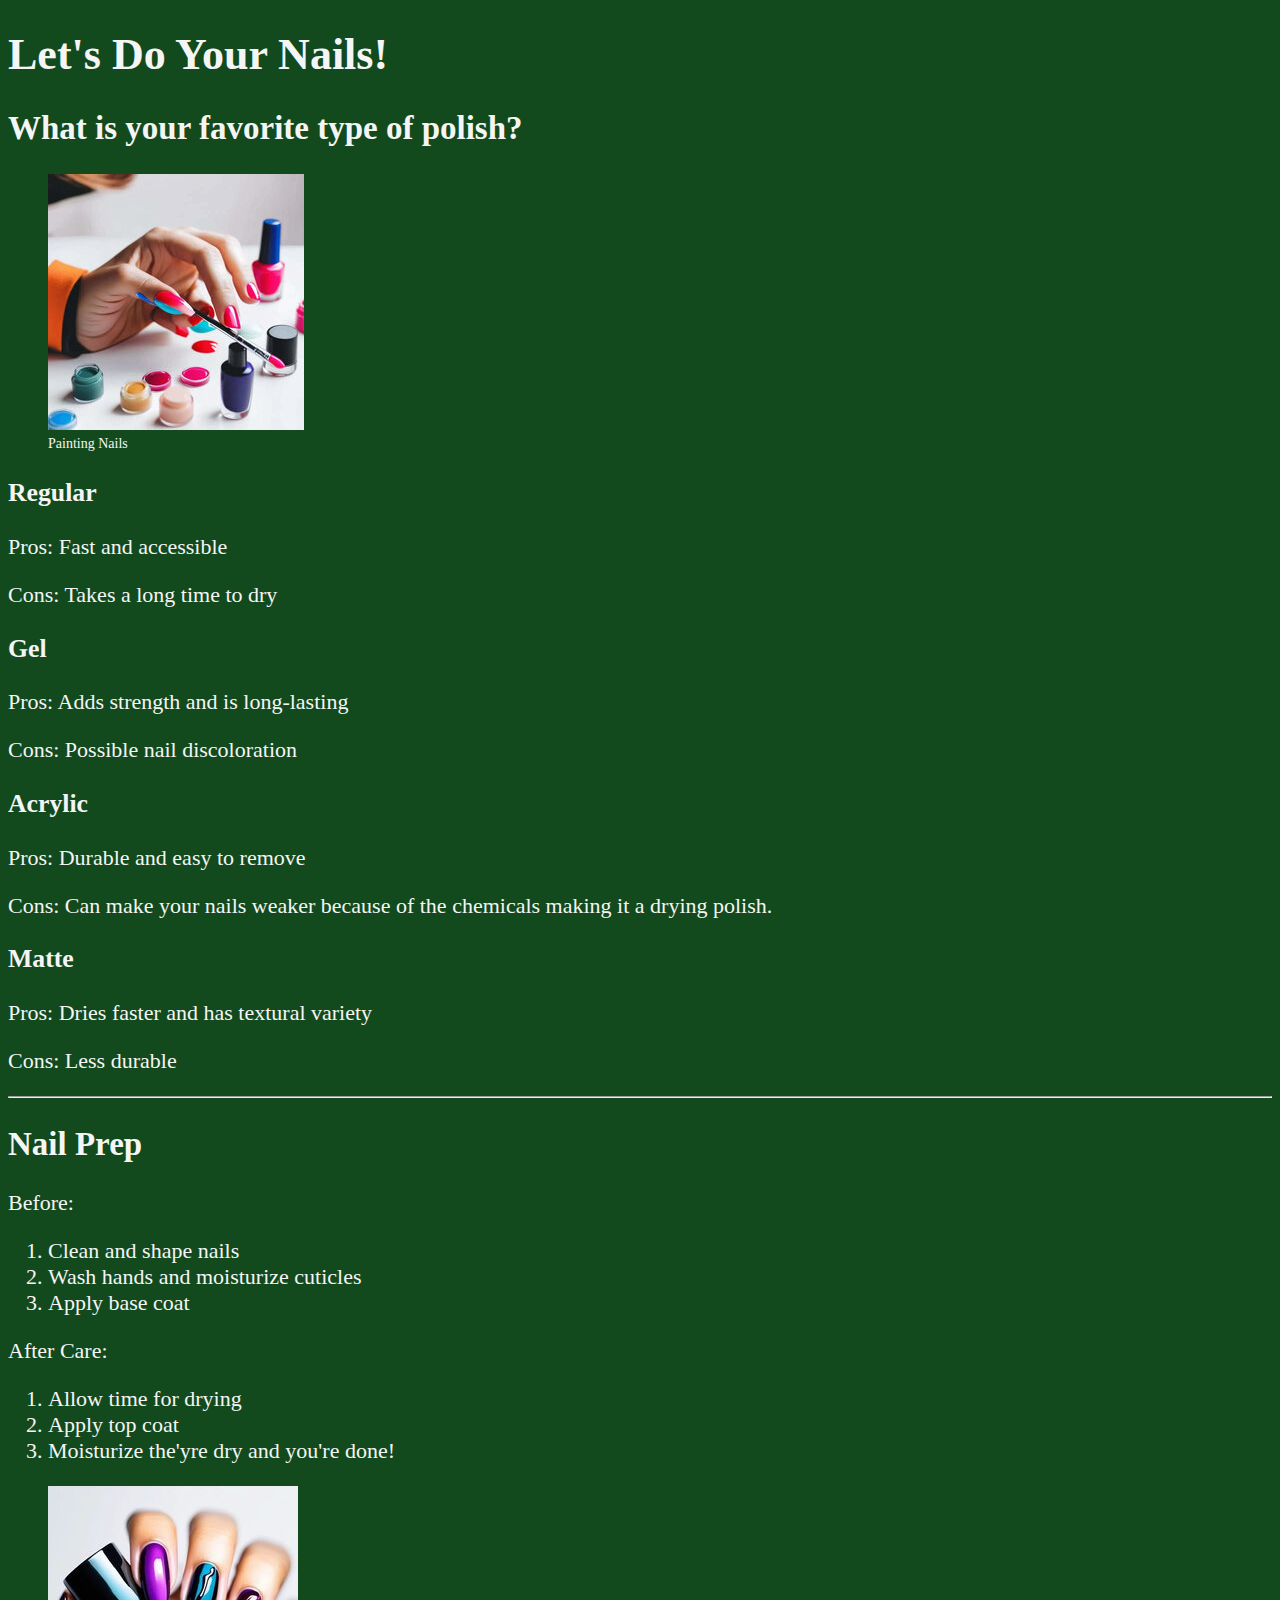
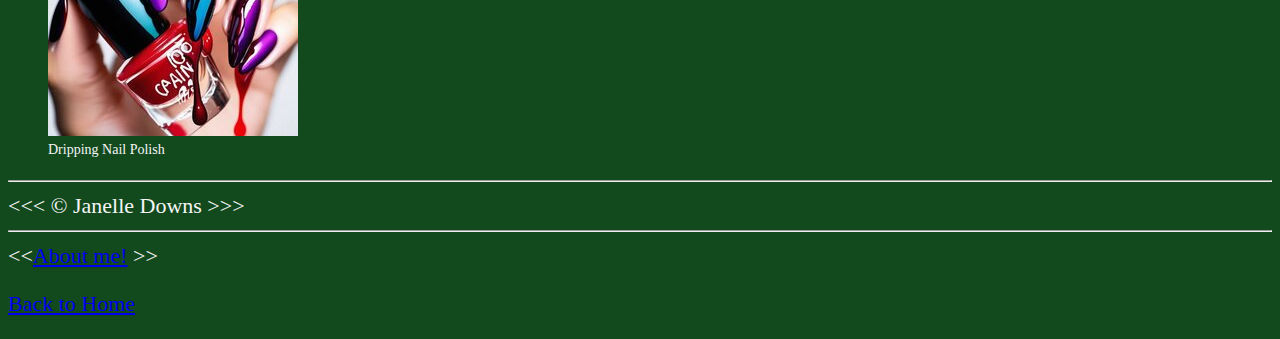
==== w4/index.html @ 01dde6fc "w4 setup done" ====
<!DOCTYPE html>
<html lang="en">

<head>
    <meta charset="UTF-8">
    <meta name="author" content="Janelle Downs">
    <meta name="description" content="Week 4 css group work">
    <title>Nails Nails Nails</title>
    <link rel="icon" href="img/nail-polish-manicure-icon-image-vector-12305032.jpg" type="image/x-icon">
    <link rel="stylesheet" href="main.css" type="text/css">
</head>

<body>
    <h1>Let's Do Your Nails!</h1>
    <h2>What is your favorite type of polish?</h2>

    <figure>
        <img src="img/paintintnails.jpg" alt="Painting Nails">
        <figcaption style="font-size: 14px;">Painting Nails</figcaption>
    </figure>

    <h3>Regular</h3>
    <p>Pros: Fast and accessible</p>
    <p>Cons: Takes a long time to dry</p>

    <h3>Gel</h3>
    <p>Pros: Adds strength and is long-lasting</p>
    <p>Cons: Possible nail discoloration</p>

    <h3>Acrylic</h3>
    <p>Pros: Durable and easy to remove</p>
    <p>Cons: Can make your nails weaker because of the chemicals making it a drying polish.</p>

    <h3>Matte</h3>
    <p>Pros: Dries faster and has textural variety</p>
    <p>Cons: Less durable</p>
    <hr>
    <h2>Nail Prep</h2>
    <p>Before:</p>
    <ol>
        <li>Clean and shape nails</li>
        <li>Wash hands and moisturize cuticles</li>
        <li>Apply base coat</li>
    </ol>
    <p>After Care:</p>
    <ol>
        <li>Allow time for drying</li>
        <li>Apply top coat</li>
        <li>Moisturize the'yre dry and you're done!</li>
    </ol>

    <figure>
        <img src="img/polishdrips.jpg" alt="Dipping Nail Polish">
        <figcaption style="font-size: 14px;">Dripping Nail Polish</figcaption>
    </figure>

    <hr>
    &lt;&lt;&lt; &copy; <a href="about.html"></a>Janelle Downs &gt;&gt;&gt;

    <hr>
    &lt;&lt;<a href="about.html">About me!</a> &gt;&gt;
    <p>
        <a href="index.html">Back to Home</a>
    </p>
</body>

</html>
---- w4/main.css ----
html {
    font-size: 22px;
}

body {
    background-color: #124a1e;
    color: whitesmoke;
}

<style>a:link {
    color: #97dd3c;
}

/* Lime green for unvisited links */
a:visited {
    color: #ed6ced;
}

/* Pink for visited links */
a:hover {
    color: #e46565;
}

/* Red when hovering */
a:active {
    color: #00f7ff;
}

/* Teal when clicked */
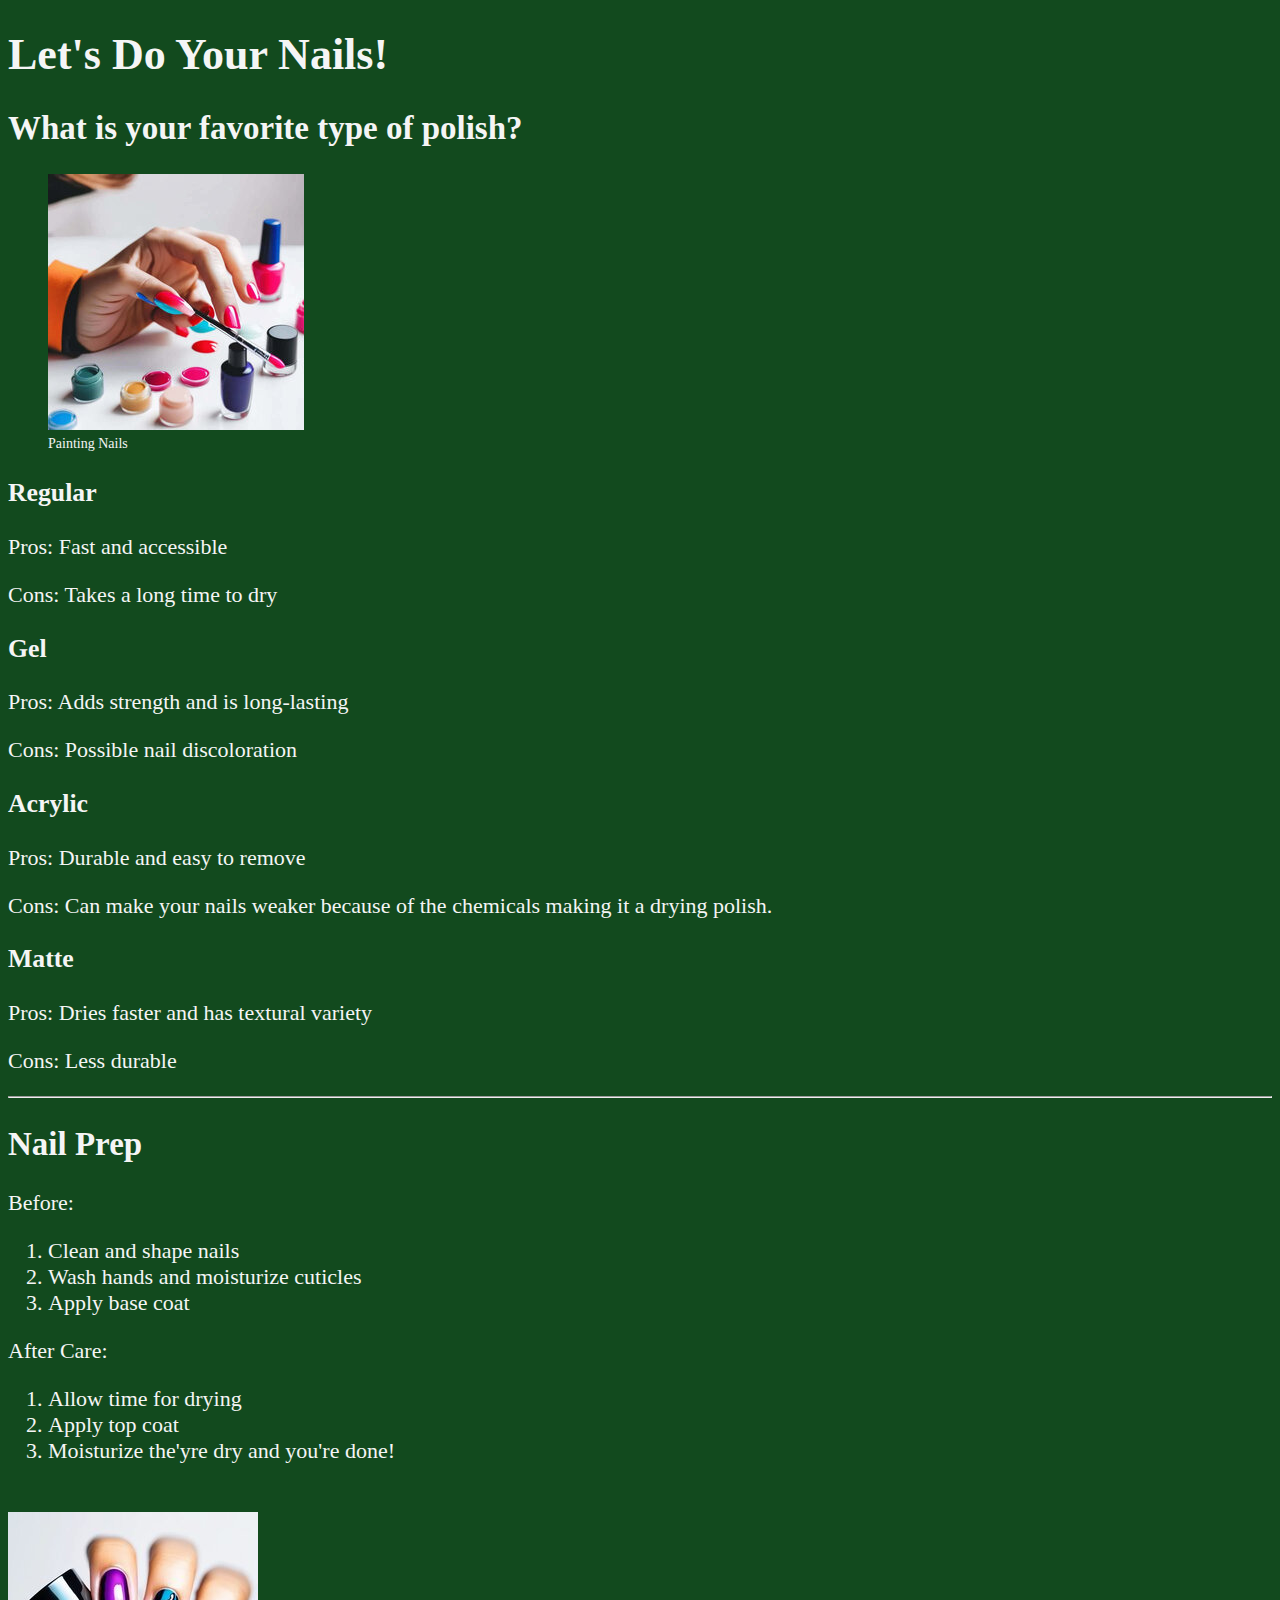
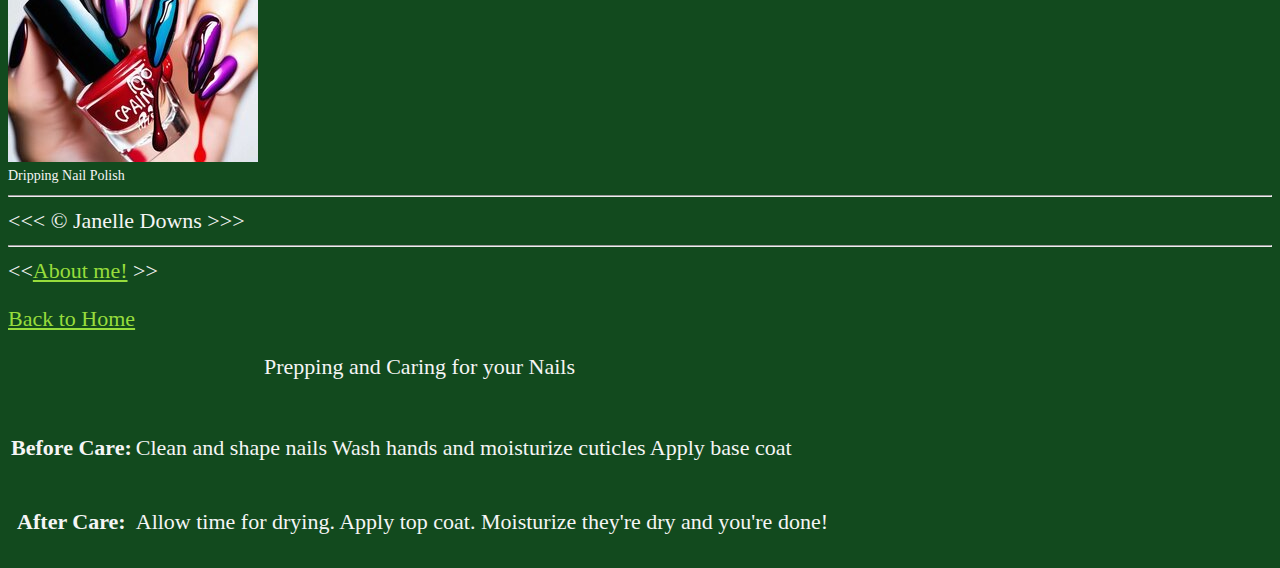
==== commit c185fb87: "w4 css group work progress" ====
--- a/w4/index.html
+++ b/w4/index.html
@@ -48,20 +48,42 @@
         <li>Apply top coat</li>
         <li>Moisturize the'yre dry and you're done!</li>
     </ol>
+    <br>
+    <table>
+        <caption>Prepping and Caring for your Nails</caption>
+        <thead>
+            <tr>
+                <th>&nbsp;</th>
+            </tr>
+        </thead>
+        <tbody>
+            <tr>
+                <th scope="row">Before Care:</th>
+                <td>
+                    <p>Clean and shape nails Wash hands and moisturize cuticles Apply base coat
+                </td>
+            </tr>
+            <tr>
+                <th scope="row">After Care:</th>
+                <td>
+                    <p>Allow time for drying. Apply top coat. Moisturize they're dry and you're done!
+                </td>
+            </tr>
 
-    <figure>
+        </tbody>
+
         <img src="img/polishdrips.jpg" alt="Dipping Nail Polish">
         <figcaption style="font-size: 14px;">Dripping Nail Polish</figcaption>
-    </figure>
 
-    <hr>
-    &lt;&lt;&lt; &copy; <a href="about.html"></a>Janelle Downs &gt;&gt;&gt;
 
-    <hr>
-    &lt;&lt;<a href="about.html">About me!</a> &gt;&gt;
-    <p>
-        <a href="index.html">Back to Home</a>
-    </p>
+        <hr>
+        &lt;&lt;&lt; &copy; <a href="about.html"></a>Janelle Downs &gt;&gt;&gt;
+
+        <hr>
+        &lt;&lt;<a href="about.html">About me!</a> &gt;&gt;
+        <p>
+            <a href="index.html">Back to Home</a>
+        </p>
 </body>
 
 </html>--- a/w4/main.css
+++ b/w4/main.css
@@ -7,7 +7,7 @@
     color: whitesmoke;
 }
 
-<style>a:link {
+a:link {
     color: #97dd3c;
 }
 
